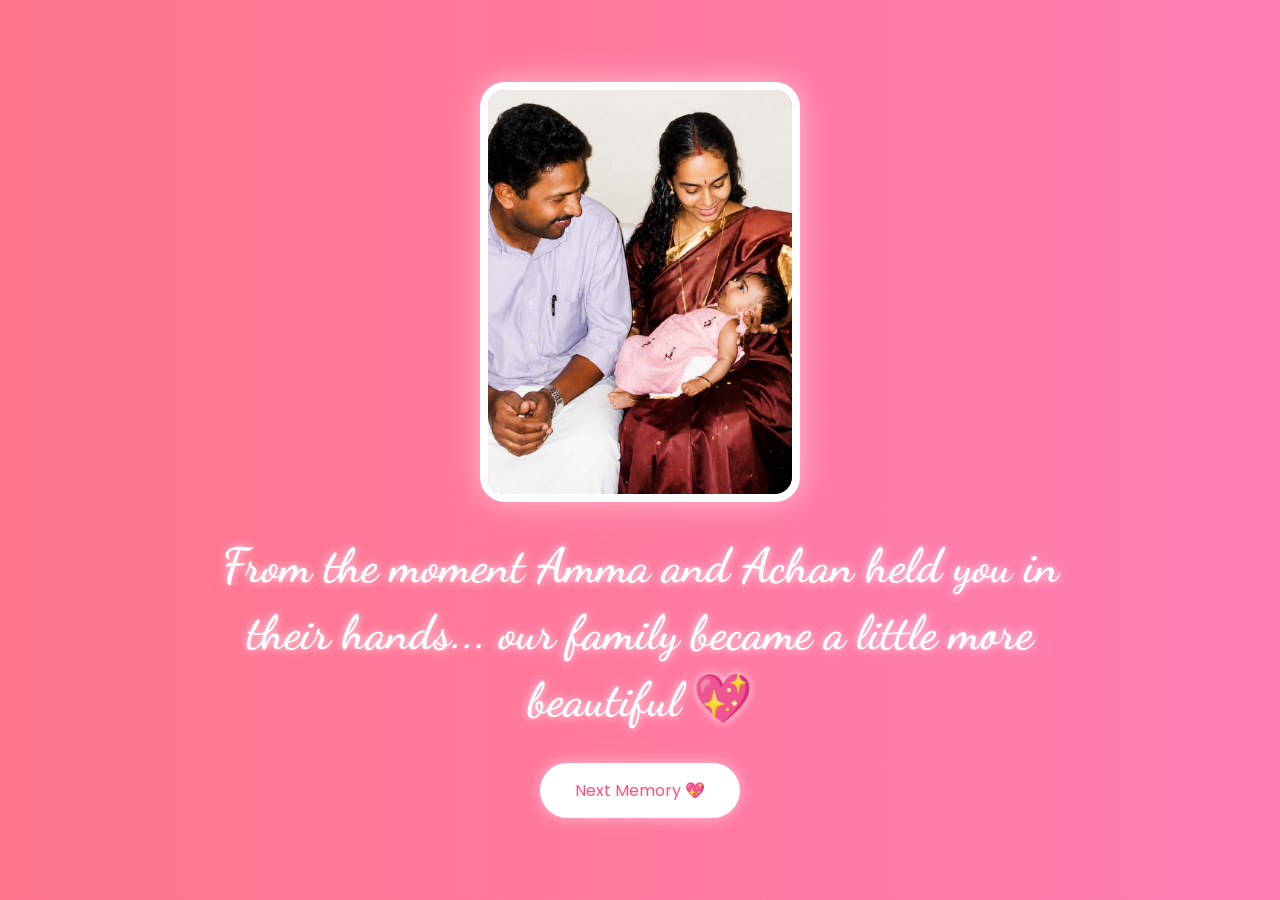
==== gallery.html @ 1eee4cb2 "first commit" ====
<!DOCTYPE html>
<html lang="en">
<head>
    <meta charset="UTF-8">
    <meta name="viewport" content="width=device-width, initial-scale=1.0">

    <title>Memories 💖</title>

    <link rel="stylesheet" href="style.css">

    <!-- GOOGLE FONTS -->
    <link rel="preconnect" href="https://fonts.googleapis.com">
    <link rel="preconnect" href="https://fonts.gstatic.com" crossorigin>

    <link href="https://fonts.googleapis.com/css2?family=Dancing+Script:wght@700&family=Poppins:wght@500&display=swap" rel="stylesheet">
</head>

<body>

    <div class="gallery-container">

        <img id="galleryImage" src="images/pic1.jpg">

        <h1 id="galleryText"></h1>

        <button id="nextSlideBtn">
            Next Memory 💖
        </button>

    </div>

    <script src="gallery.js"></script>

</body>
</html>
---- style.css ----
*{
    margin:0;
    padding:0;
    box-sizing:border-box;
    font-family:Arial, Helvetica, sans-serif;
}

body{
    background: linear-gradient(to right, #ff758c, #ff7eb3);
    height:100vh;
    display:flex;
    justify-content:center;
    align-items:center;
    overflow:hidden;
}

.container{
    text-align:center;
    color:white;
    position:relative;
}

#mainImage{
    width:180px;
    height:180px;
    object-fit:cover;
    border-radius:20px;

    position:fixed;
    bottom:20px;
    right:20px;

    animation: fade 1s ease;
}

#text{

    font-family: 'Dancing Script', cursive;

    font-size:4.5rem;

    animation:
        fade 1s ease,
        floatText 3s ease-in-out infinite;

    padding:20px;

    text-shadow:
        0 0 10px rgba(255,255,255,0.8),
        0 0 20px rgba(255,255,255,0.5),
        0 0 40px rgba(255,255,255,0.3);
}

#nextBtn{

    margin-top:30px;

    padding:15px 35px;

    border:none;

    border-radius:50px;

    background:white;

    color:#ff4f81;

    font-size:1.2rem;

    font-family:'Poppins', sans-serif;

    cursor:pointer;

    display:none;

    transition:0.3s;

    box-shadow:
        0 0 15px rgba(255,255,255,0.6);
}
#nextBtn:hover{
    transform:scale(1.1);
}

.pop{
    animation: pop 0.8s ease;
}

@keyframes fade{

    from{
        opacity:0;
        transform:translateY(20px);
    }

    to{
        opacity:1;
        transform:translateY(0);
    }
}

@keyframes pop{

    0%{
        transform:scale(0);
    }

    80%{
        transform:scale(1.2);
    }

    100%{
        transform:scale(1);
    }
}
@keyframes floatText{

    0%{
        transform:translateY(0px);
    }

    50%{
        transform:translateY(-10px);
    }

    100%{
        transform:translateY(0px);
    }
}
/* REAL CONFETTI */

.confetti-piece{

    position:fixed;
    top:-20px;

    width:12px;
    height:12px;

    border-radius:3px;

    z-index:999;

    animation: confettiFall linear forwards;
}

@keyframes confettiFall{

    0%{
        transform:
            translateY(-50px)
            rotate(0deg);

        opacity:1;
    }

    100%{
        transform:
            translateY(110vh)
            rotate(720deg);

        opacity:0;
    }
}
/* GALLERY PAGE */

.gallery-container{

    width:100%;
    height:100vh;

    display:flex;
    flex-direction:column;

    justify-content:center;
    align-items:center;

    padding:20px;

    text-align:center;

    color:white;
}

#galleryImage{

    width:320px;
    height:420px;

    object-fit:cover;

    border-radius:25px;

    border:8px solid white;

    box-shadow:
        0 0 30px rgba(255,255,255,0.5);

    opacity:0;

    transform:scale(0.9);

    transition:1s;
}

#galleryText{

    margin-top:30px;

    font-family:'Dancing Script', cursive;

    font-size:3rem;

    max-width:850px;

    line-height:1.4;

    opacity:0;

    transform:translateY(20px);

    transition:1s;

    text-shadow:
        0 0 10px rgba(255,255,255,0.8);
}

.show{

    opacity:1 !important;

    transform:
        translateY(0)
        scale(1) !important;
}
/* START SCREEN */

#startScreen{

    width:100%;
    height:100vh;

    display:flex;
    flex-direction:column;

    justify-content:center;
    align-items:center;

    text-align:center;

    color:white;
}

#startText{

    font-family:'Dancing Script', cursive;

    font-size:4rem;

    margin-bottom:30px;

    text-shadow:
        0 0 15px rgba(255,255,255,0.7);
}

#startBtn{

    padding:15px 35px;

    border:none;

    border-radius:50px;

    background:white;

    color:#ff4f81;

    font-size:1.2rem;

    font-family:'Poppins', sans-serif;

    cursor:pointer;

    transition:0.3s;

    box-shadow:
        0 0 15px rgba(255,255,255,0.5);
}

#startBtn:hover{

    transform:scale(1.1);
}

/* HIDE GALLERY INITIALLY */

#galleryContainer{

    display:none;
}
#nextSlideBtn{

    margin-top:30px;

    padding:15px 35px;

    border:none;

    border-radius:50px;

    background:white;

    color:#ff4f81;

    font-size:1rem;

    font-family:'Poppins', sans-serif;

    cursor:pointer;

    transition:0.3s;

    box-shadow:
        0 0 15px rgba(255,255,255,0.5);
}

#nextSlideBtn:hover{

    transform:scale(1.08);
}
.ending-container{

    width:100%;
    height:100vh;

    display:flex;
    flex-direction:column;

    justify-content:center;
    align-items:center;

    text-align:center;

    color:white;

    padding:20px;

    background:
    linear-gradient(
        to bottom,
        #1a002b,
        #3b0a57,
        #6a1b9a
    );

    animation: fade 2s ease;
}
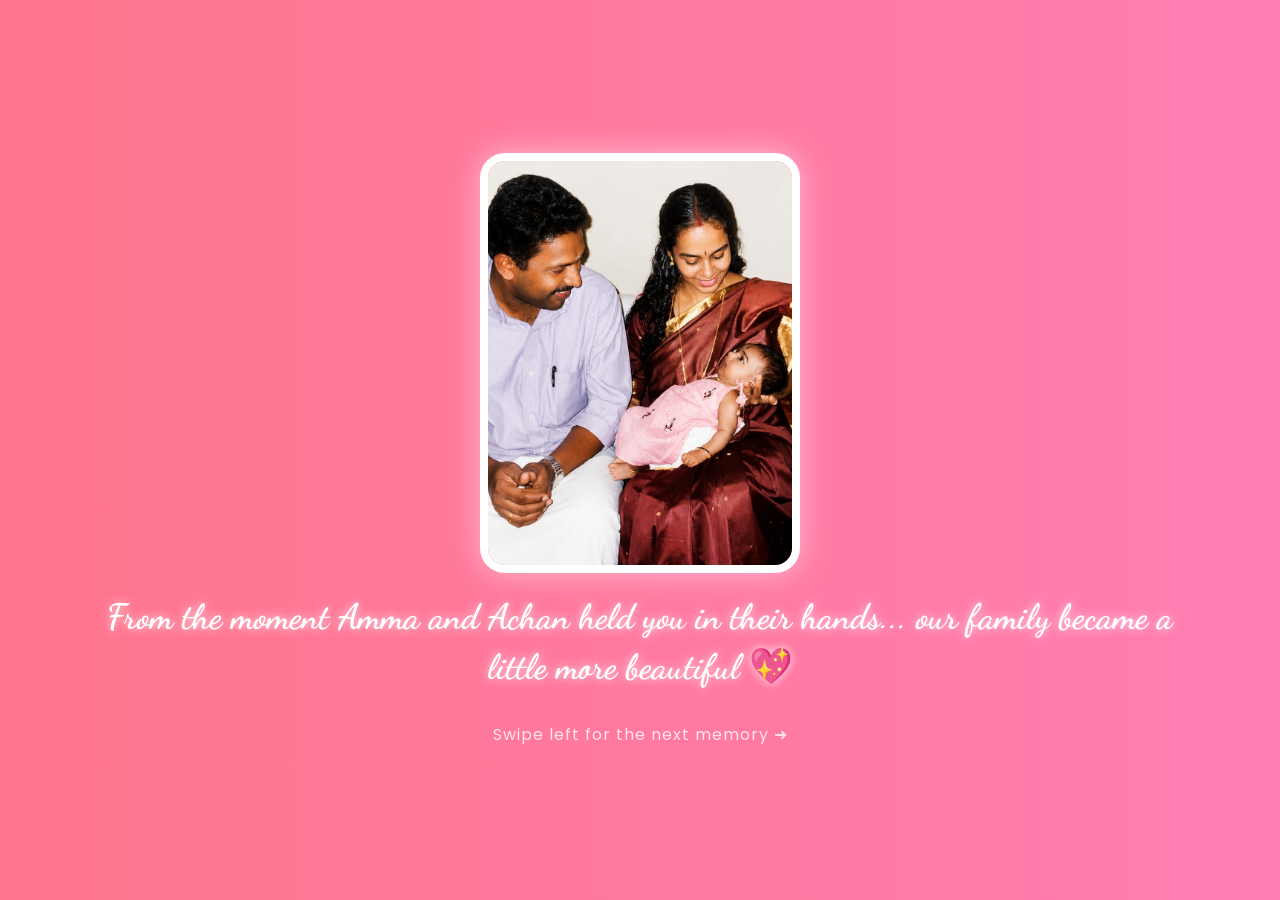
==== commit d01c5fcd: "swipe" ====
--- a/gallery.html
+++ b/gallery.html
@@ -1,6 +1,7 @@
 <!DOCTYPE html>
 <html lang="en">
 <head>
+
     <meta charset="UTF-8">
     <meta name="viewport" content="width=device-width, initial-scale=1.0">
 
@@ -10,9 +11,11 @@
 
     <!-- GOOGLE FONTS -->
     <link rel="preconnect" href="https://fonts.googleapis.com">
+
     <link rel="preconnect" href="https://fonts.gstatic.com" crossorigin>
 
     <link href="https://fonts.googleapis.com/css2?family=Dancing+Script:wght@700&family=Poppins:wght@500&display=swap" rel="stylesheet">
+
 </head>
 
 <body>
@@ -23,9 +26,9 @@
 
         <h1 id="galleryText"></h1>
 
-        <button id="nextSlideBtn">
-            Next Memory 💖
-        </button>
+        <p class="swipe-text">
+            Swipe left for the next memory ➜
+        </p>
 
     </div>
 
--- a/style.css
+++ b/style.css
@@ -6,36 +6,56 @@
 }
 
 body{
+
     background: linear-gradient(to right, #ff758c, #ff7eb3);
-    height:100vh;
+
+    min-height:100vh;
+
     display:flex;
+
     justify-content:center;
     align-items:center;
-    overflow:hidden;
-}
+
+    overflow-x:hidden;
+}
+
+/* MAIN CONTAINER */
 
 .container{
+
     text-align:center;
+
     color:white;
+
     position:relative;
-}
+
+    padding:20px;
+}
+
+/* TEDDY IMAGE */
 
 #mainImage{
+
     width:180px;
     height:180px;
+
     object-fit:cover;
+
     border-radius:20px;
 
     position:fixed;
+
     bottom:20px;
     right:20px;
 
     animation: fade 1s ease;
 }
 
+/* MAIN TEXT */
+
 #text{
 
-    font-family: 'Dancing Script', cursive;
+    font-family:'Dancing Script', cursive;
 
     font-size:4.5rem;
 
@@ -51,8 +71,12 @@
         0 0 40px rgba(255,255,255,0.3);
 }
 
+/* INTRO BUTTON */
+
 #nextBtn{
 
+    display:none;
+
     margin-top:30px;
 
     padding:15px 35px;
@@ -70,17 +94,24 @@
     font-family:'Poppins', sans-serif;
 
     cursor:pointer;
-
-    display:none;
 
     transition:0.3s;
 
     box-shadow:
         0 0 15px rgba(255,255,255,0.6);
 }
+
 #nextBtn:hover{
+
     transform:scale(1.1);
 }
+
+#nextBtn:hover{
+
+    transform:scale(1.1);
+}
+
+/* ANIMATIONS */
 
 .pop{
     animation: pop 0.8s ease;
@@ -113,6 +144,7 @@
         transform:scale(1);
     }
 }
+
 @keyframes floatText{
 
     0%{
@@ -127,11 +159,13 @@
         transform:translateY(0px);
     }
 }
-/* REAL CONFETTI */
+
+/* CONFETTI */
 
 .confetti-piece{
 
     position:fixed;
+
     top:-20px;
 
     width:12px;
@@ -147,6 +181,7 @@
 @keyframes confettiFall{
 
     0%{
+
         transform:
             translateY(-50px)
             rotate(0deg);
@@ -155,6 +190,7 @@
     }
 
     100%{
+
         transform:
             translateY(110vh)
             rotate(720deg);
@@ -162,30 +198,40 @@
         opacity:0;
     }
 }
+
 /* GALLERY PAGE */
 
 .gallery-container{
 
     width:100%;
-    height:100vh;
+
+    min-height:100vh;
 
     display:flex;
+
     flex-direction:column;
 
     justify-content:center;
     align-items:center;
 
-    padding:20px;
+    padding:30px 20px;
 
     text-align:center;
 
     color:white;
 }
 
+/* GALLERY IMAGE */
+
 #galleryImage{
 
-    width:320px;
-    height:420px;
+    width:80vw;
+
+    max-width:320px;
+
+    height:55vh;
+
+    max-height:420px;
 
     object-fit:cover;
 
@@ -203,15 +249,17 @@
     transition:1s;
 }
 
+/* GALLERY TEXT */
+
 #galleryText{
 
-    margin-top:30px;
+    margin-top:20px;
 
     font-family:'Dancing Script', cursive;
 
-    font-size:3rem;
-
-    max-width:850px;
+    font-size:2.2rem;
+
+    max-width:90%;
 
     line-height:1.4;
 
@@ -224,6 +272,26 @@
     text-shadow:
         0 0 10px rgba(255,255,255,0.8);
 }
+
+/* SWIPE TEXT */
+
+.swipe-text{
+
+    margin-top:30px;
+
+    font-family:'Poppins', sans-serif;
+
+    font-size:1rem;
+
+    letter-spacing:1px;
+
+    opacity:0.8;
+
+    animation:
+        floatText 2s ease-in-out infinite;
+}
+
+/* SHOW ANIMATION */
 
 .show{
 
@@ -233,101 +301,9 @@
         translateY(0)
         scale(1) !important;
 }
-/* START SCREEN */
-
-#startScreen{
-
-    width:100%;
-    height:100vh;
-
-    display:flex;
-    flex-direction:column;
-
-    justify-content:center;
-    align-items:center;
-
-    text-align:center;
-
-    color:white;
-}
-
-#startText{
-
-    font-family:'Dancing Script', cursive;
-
-    font-size:4rem;
-
-    margin-bottom:30px;
-
-    text-shadow:
-        0 0 15px rgba(255,255,255,0.7);
-}
-
-#startBtn{
-
-    padding:15px 35px;
-
-    border:none;
-
-    border-radius:50px;
-
-    background:white;
-
-    color:#ff4f81;
-
-    font-size:1.2rem;
-
-    font-family:'Poppins', sans-serif;
-
-    cursor:pointer;
-
-    transition:0.3s;
-
-    box-shadow:
-        0 0 15px rgba(255,255,255,0.5);
-}
-
-#startBtn:hover{
-
-    transform:scale(1.1);
-}
-
-/* HIDE GALLERY INITIALLY */
-
-#galleryContainer{
-
-    display:none;
-}
-#nextSlideBtn{
-
-    margin-top:30px;
-
-    padding:15px 35px;
-
-    border:none;
-
-    border-radius:50px;
-
-    background:white;
-
-    color:#ff4f81;
-
-    font-size:1rem;
-
-    font-family:'Poppins', sans-serif;
-
-    cursor:pointer;
-
-    transition:0.3s;
-
-    box-shadow:
-        0 0 15px rgba(255,255,255,0.5);
-}
-
-#nextSlideBtn:hover{
-
-    transform:scale(1.08);
-}
+
+/* ENDING PAGE */
+
 .ending-container{
 
     width:100%;
@@ -354,4 +330,105 @@
     );
 
     animation: fade 2s ease;
+}
+
+.ending-text{
+
+    font-family:'Dancing Script', cursive;
+
+    font-size:4.5rem;
+
+    line-height:1.4;
+
+    text-shadow:
+        0 0 20px rgba(255,255,255,0.6);
+
+    animation:
+        floatText 4s ease-in-out infinite;
+}
+
+.ending-subtext{
+
+    margin-top:25px;
+
+    font-size:2rem;
+
+    font-family:'Poppins', sans-serif;
+
+    opacity:0.9;
+}
+
+/* EXPLORE PAGE */
+
+.explore-container{
+
+    width:100%;
+    height:100vh;
+
+    display:flex;
+    flex-direction:column;
+
+    justify-content:center;
+    align-items:center;
+
+    text-align:center;
+
+    padding:20px;
+
+    color:white;
+
+    animation: fade 1.5s ease;
+}
+
+.explore-title{
+
+    font-family:'Dancing Script', cursive;
+
+    font-size:4rem;
+
+    margin-bottom:25px;
+
+    text-shadow:
+        0 0 15px rgba(255,255,255,0.6);
+}
+
+.explore-text{
+
+    font-family:'Poppins', sans-serif;
+
+    font-size:1.2rem;
+
+    line-height:1.8;
+
+    opacity:0.95;
+}
+
+/* MOBILE RESPONSIVE */
+
+@media(max-width:768px){
+
+    #text{
+        font-size:3rem;
+    }
+
+    .explore-title{
+        font-size:3rem;
+    }
+
+    .ending-text{
+        font-size:3rem;
+    }
+
+    #galleryText{
+        font-size:1.8rem;
+    }
+
+    #mainImage{
+        width:140px;
+        height:140px;
+    }
+
+    #galleryImage{
+        height:50vh;
+    }
 }
